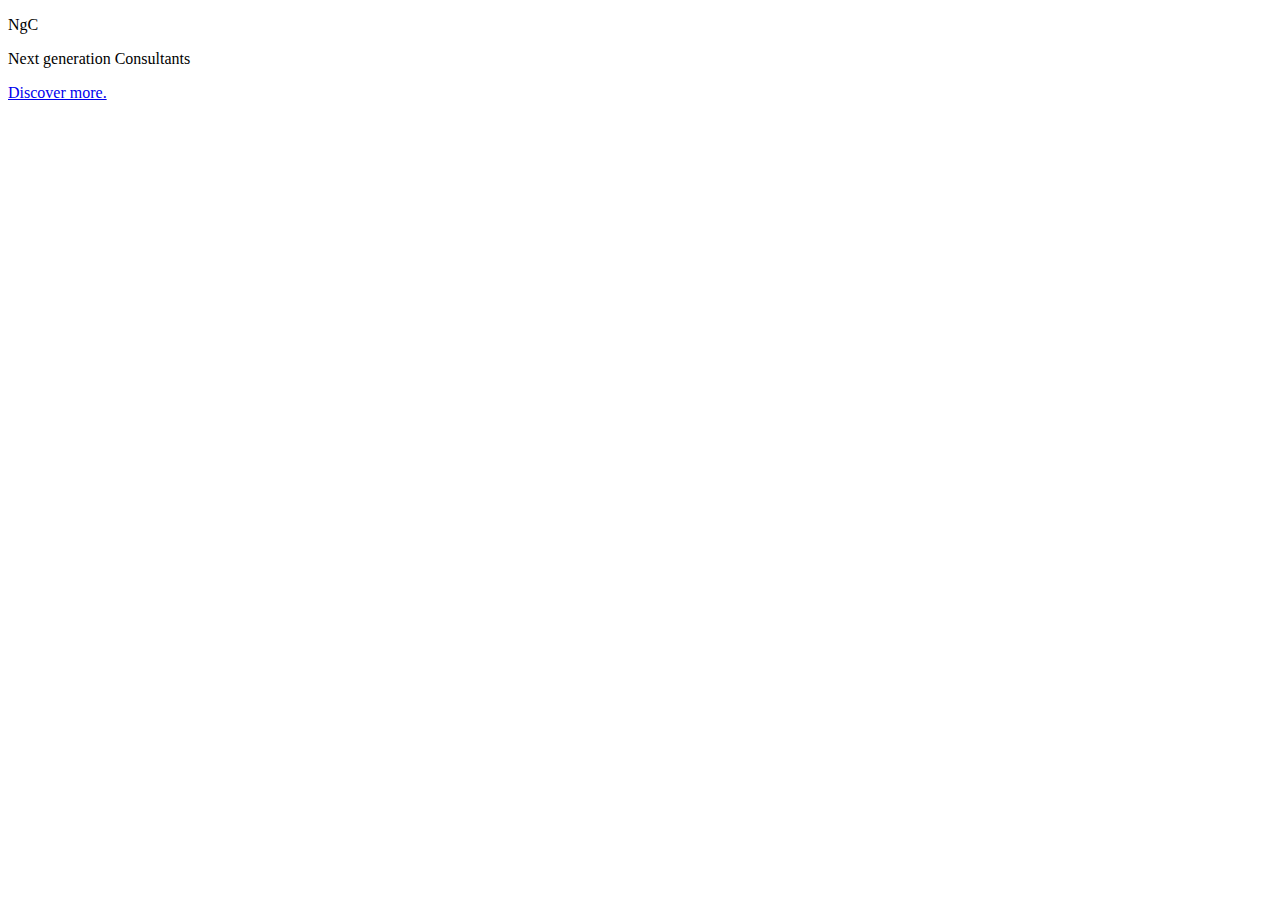
==== index.html @ 99e2d36e "Add files via upload" ====
<!DOCTYPE html>
<html lang="en">
<head>
    <meta name="robots" content="index, follow">
    <meta charset="UTF-8">
    <meta name="viewport" content="width=device-width, initial-scale=1">
    <title>NextGen Consultants</title>
    
    <link rel="stylesheet" href="../aboutPageAssets/aboutPageStyleHome.css">
    
    <link rel="preconnect" href="https://fonts.googleapis.com">
    <link rel="preconnect" href="https://fonts.gstatic.com" crossorigin>
    <link href="https://fonts.googleapis.com/css2?family=Playfair+Display:ital,wght@0,400..900;1,400..900&display=swap" rel="stylesheet">

    <link rel="shortcut icon" href="immagine logo" type="image/x-icon">
</head>

<body>
    <div class="main">
        <div class="title-container">
            <div class="title">
                <p class="playfair_display_text">NgC</p>
            </div>
            <div class="subtitle">
                <p class="playfair_display_text">Next generation Consultants</p>
            </div>
        </div>
        <div class="button-container">
            <div class="button">
                <a class="link" href="../plans/plans.html">Discover more.</a>
            </div>
        </div>
    </div>
</body>
</html>
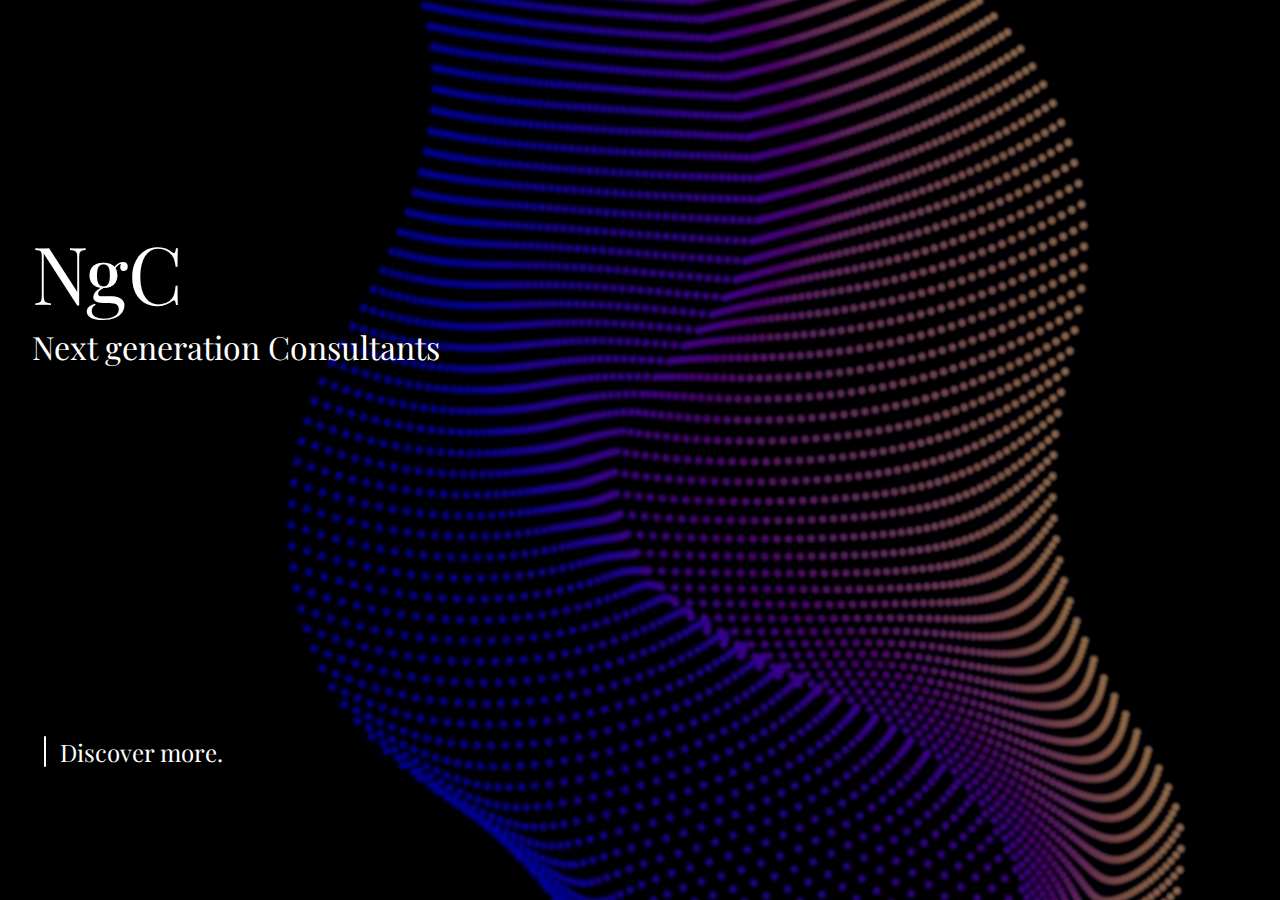
==== commit a975aefa: "Update and rename landing_page/index.html to index.html" ====
--- a/index.html
+++ b/index.html
@@ -6,7 +6,7 @@
     <meta name="viewport" content="width=device-width, initial-scale=1">
     <title>NextGen Consultants</title>
     
-    <link rel="stylesheet" href="../aboutPageAssets/aboutPageStyleHome.css">
+    <link rel="stylesheet" href="aboutPageAssets/aboutPageStyleHome.css">
     
     <link rel="preconnect" href="https://fonts.googleapis.com">
     <link rel="preconnect" href="https://fonts.gstatic.com" crossorigin>
@@ -27,9 +27,9 @@
         </div>
         <div class="button-container">
             <div class="button">
-                <a class="link" href="../plans/plans.html">Discover more.</a>
+                <a class="link" href="plans.html">Discover more.</a>
             </div>
         </div>
     </div>
 </body>
-</html>+</html>
--- a/aboutPageAssets/aboutPageStyleHome.css
+++ b/aboutPageAssets/aboutPageStyleHome.css
@@ -0,0 +1,162 @@
+@charset "utf-8";
+
+/* Global Styles */
+body {
+    margin: 0;
+    font-family: "Playfair Display", serif;
+	align-items: center;
+	justify-content: center;
+	height: 100vh;
+	overflow: hidden;
+
+	min-width: 0;
+	background: #000614;
+	background-image: url('../images/background.jpeg');
+    background-size: cover;
+    background-position: left;
+}
+.main{
+	position: absolute;
+    top: 0;
+    left: 0;
+    right: 0;
+    bottom: 0;
+	padding: 3em 2em 3em 2em;
+	transition: none; /* Disable default transition */
+    animation: blur-transition 7s linear infinite; /* Apply the animation */
+}
+@keyframes blur-transition {
+    0% {
+        backdrop-filter: blur(0px);
+    }
+    50% {
+        backdrop-filter: blur(4px);
+    }
+    100% {
+        backdrop-filter: blur(0px);
+    }
+}
+
+.playfair_display_text {
+    font-family: "Playfair Display", serif;
+    font-optical-sizing: auto;
+    font-weight: 400; /* 400 - 900 */
+    font-style: normal;
+}
+
+.title-container {
+    text-align: left;
+    padding-top: 10vh;
+	color: #fff;
+	position: relative;
+	width: 100%;
+
+	.title {
+		position: relative;
+		width: 100%;
+		margin-bottom: -1em; /* Adjust the spacing between title and subtitle */
+		font-size: 5em; /* Adjust the font size as needed */
+	}
+
+	.subtitle {
+		position: relative;
+		width: 100%;
+		font-size: 2em; /* Assuming you meant "1em" instead of "1cap" */
+	}
+}
+
+.button {
+    display: flex;
+    align-items: center;
+    padding: 8px 12px; /* Decreased padding to make it smaller */
+    position: relative;
+    cursor: pointer;
+	margin-top: 40vh;
+}
+
+.button a {
+	text-decoration: none; /* Remove underline */
+    color: inherit; /* Inherit text color */
+}
+
+/* button */
+.button .link {
+    background-color: transparent;
+    font-size: 24px; /* Decreased font size to make it smaller */
+    color: #ffffff;
+    position: relative;
+    transition: all 0.3s ease-in-out;
+    cursor: pointer;
+    border: 0;
+    padding-left: 16px; /* Adjusted padding-left */
+    left: 0;
+    line-height: auto;
+    overflow: hidden;
+
+    /* line */
+    &:before {
+        content: "";
+        background-color: #fff;
+        width: 2px; /* Decreased width of the line */
+        height: 31px;
+        position: absolute;
+        z-index: 2;
+        left: 0px;
+        top: 0px;
+        border-radius: 1px;
+        transition: all 0.3s ease-in-out;
+    }
+
+    /* arrow */
+    &:after {
+        content: "";
+        width: 10px; /* Decreased width of the arrow */
+        height: 10px; /* Decreased height of the arrow */
+        display: flex;
+        align-items: center;
+        background-color: transparent;
+        position: absolute;
+        border: solid 2px #000; /* Decreased border width */
+        border-left: 0;
+        border-bottom: 0;
+        top: calc(50% - 6px); /* Adjusted top position */
+        border-radius: 1px;
+        transform: translateX(-30px) rotate(45deg); /* Adjusted translation */
+        transition: all 0.3s 0.2s ease-in-out;
+    }
+}
+
+/* bg button */
+.button:before {
+    content: "";
+    background-color: white;
+    width: 0;
+    height: 100%;
+    position: absolute;
+    right: 0;
+    top: 0px;
+    border-radius: 3px;
+    transition: all 0.4s 0.3s ease-in-out;
+}
+
+.button:hover:before {
+    width: 100%;
+    height: 100%;
+    left: 0;
+    bottom: 0px;
+}
+
+.button:hover .link {
+    padding-left: 40px; /* Adjusted padding-left on hover */
+    color: #000;
+}
+
+.button:hover .link:before {
+    left: 14px; /* Adjusted left position on hover */
+    transform: rotate(90deg);
+	background-color: #000;
+}
+
+.button:hover .link:after {
+    transform: translate(-22px) rotate(45deg); /* Adjusted translation on hover */
+}